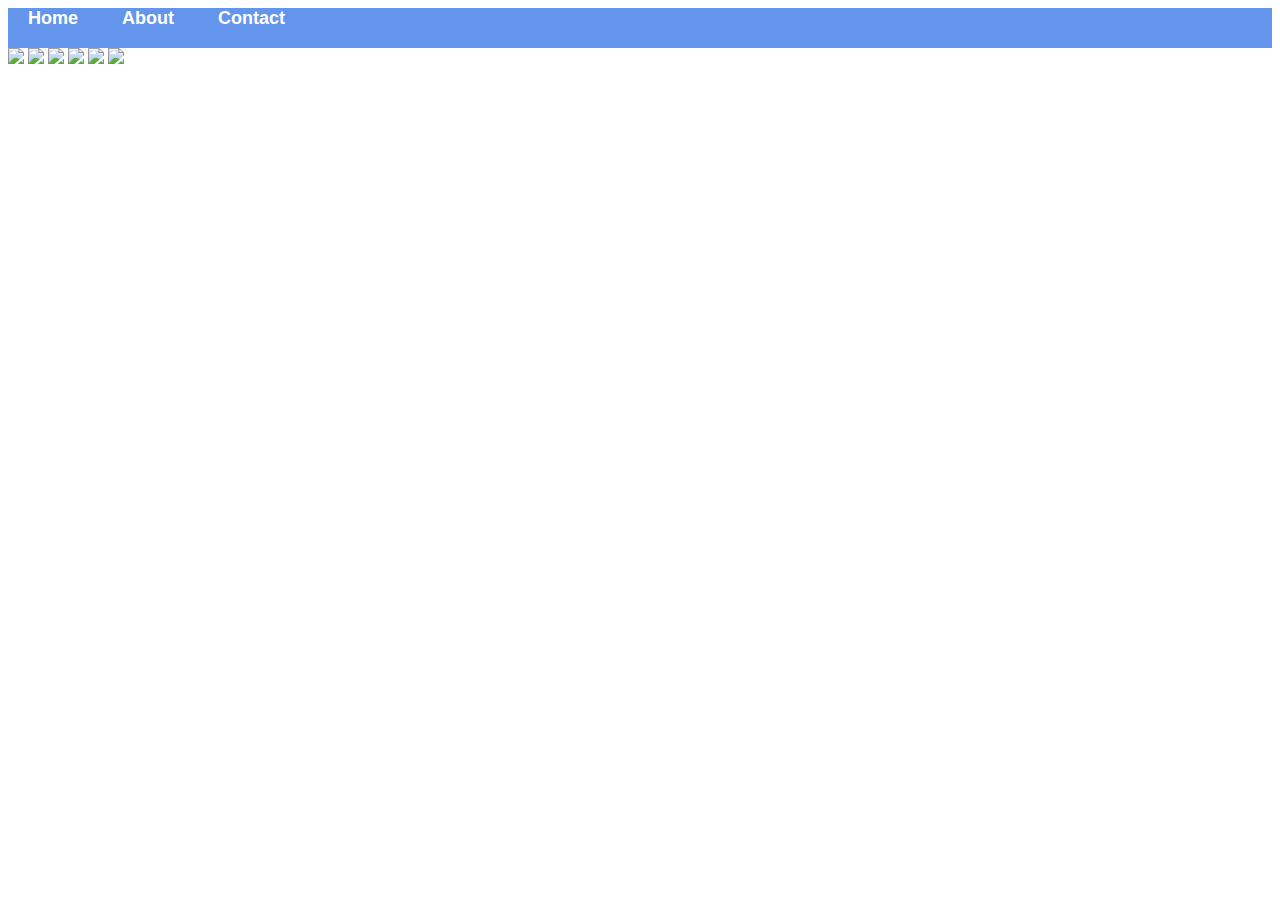
==== index.html @ 1544fb47 "Assessment 5 Submission" ====
<!DOCTYPE html>
<html>
   <head>
        <link rel="stylesheet"href="style.css">
    </head>
    <body>
        <div id="menu">
            <a href="index.html">Home</a>
            <a href="about.html">About</a>
            <a href="contact.html">Contact</a>
        </div>
        <div class="gallery">
            <a href="avenger1.html"><img src="images/Avenger_Blog_IronMan_Imagery5-q4grmvi70.jpg"/></a>
            <a href="avengers-2.html"><img src="images/captainamerica.jpg"/></a>
            <a href="avengers-4.html"><img src="images/images%20(2).jfif"/></a>
            <a href="avengers-5.html"><img src="images/images.jfif"/></a>
            <a href="avenger-3.html"><img src="images/images%20(1).jfif"/></a>
            <a href="avengers-6.html"><img src="images/Scene-The-Incredible-Hulk-Louis-Leterrier.jpg"/></a>
        </div>
    </body>
</html>
---- style.css ----
.gsllery img{
    width: 100%;
}

#menu{
    width: 100%;
    height: 40px;
    background-color: cornflowerblue
    
        

}

#menu a{
  color: #ffffff;
    font-family: Helvetica, sans-serif;
    font-size: 18px;
    text-decoration:none;
    font-weight:800;
    
    padding-left: 20px;
    padding-right: 20px;
    
}

#menu a:hover{
    color: #5077bd;
}
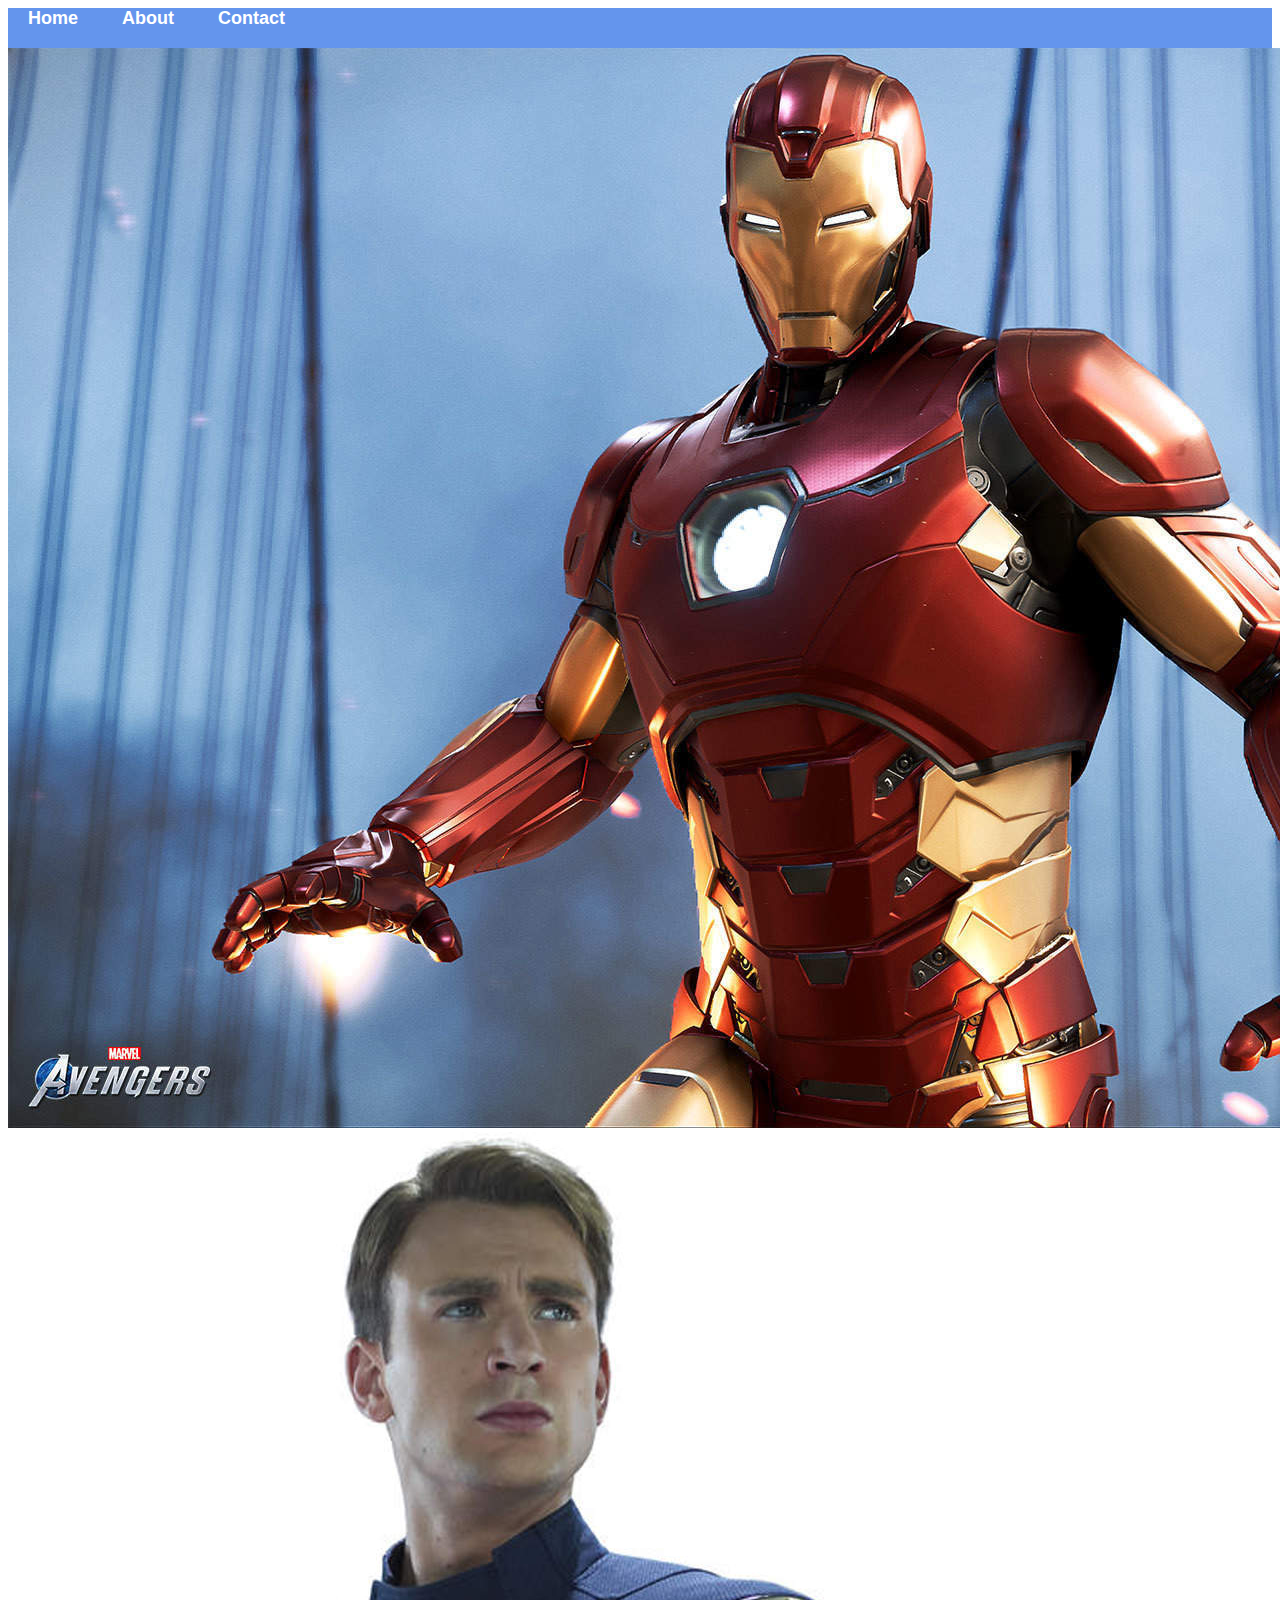
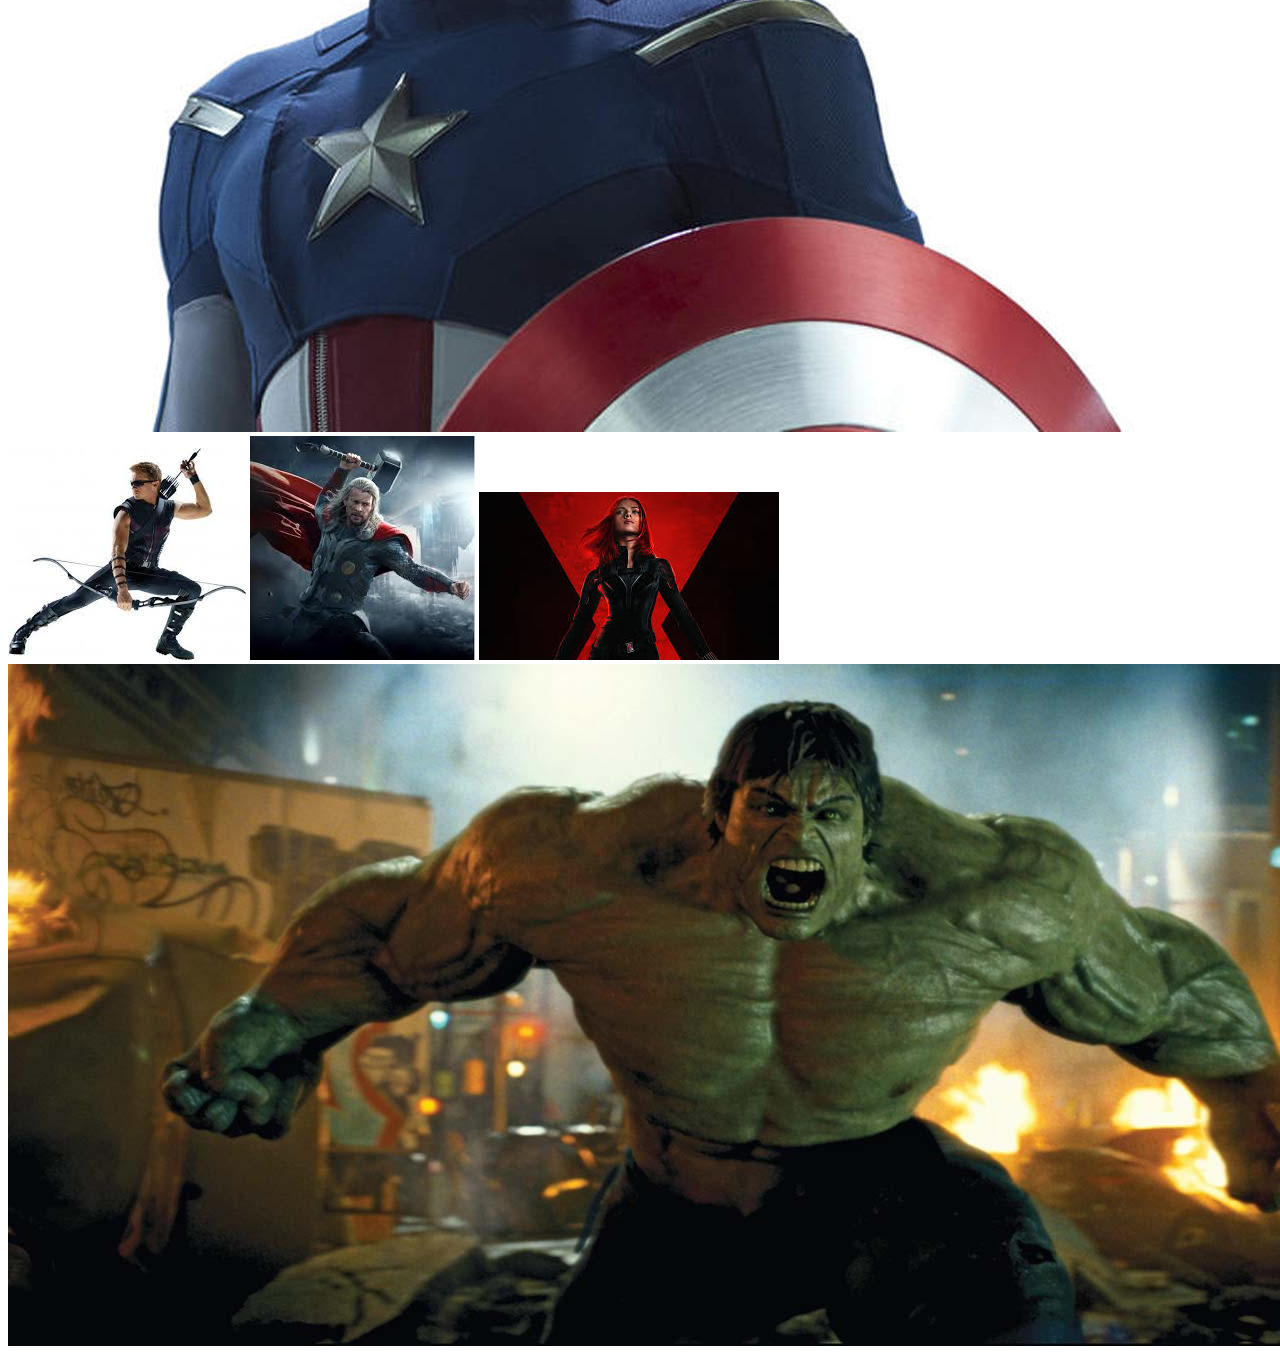
==== commit a6a92e4e: "Add files via upload" ====
--- a/index.html
+++ b/index.html
@@ -1,21 +1,21 @@
-<!DOCTYPE html>
-<html>
-   <head>
-        <link rel="stylesheet"href="style.css">
-    </head>
-    <body>
-        <div id="menu">
-            <a href="index.html">Home</a>
-            <a href="about.html">About</a>
-            <a href="contact.html">Contact</a>
-        </div>
-        <div class="gallery">
-            <a href="avenger1.html"><img src="images/Avenger_Blog_IronMan_Imagery5-q4grmvi70.jpg"/></a>
-            <a href="avengers-2.html"><img src="images/captainamerica.jpg"/></a>
-            <a href="avengers-4.html"><img src="images/images%20(2).jfif"/></a>
-            <a href="avengers-5.html"><img src="images/images.jfif"/></a>
-            <a href="avenger-3.html"><img src="images/images%20(1).jfif"/></a>
-            <a href="avengers-6.html"><img src="images/Scene-The-Incredible-Hulk-Louis-Leterrier.jpg"/></a>
-        </div>
-    </body>
+<!DOCTYPE html>
+<html>
+   <head>
+        <link rel="stylesheet"href="style.css">
+    </head>
+    <body>
+        <div id="menu">
+            <a href="index.html">Home</a>
+            <a href="about.html">About</a>
+            <a href="contact.html">Contact</a>
+        </div>
+        <div class="gallery">
+            <a href="avenger1.html"><img src="images/Avenger_Blog_IronMan_Imagery5-q4grmvi70.jpg"/></a>
+            <a href="avengers-2.html"><img src="images/captainamerica.jpg"/></a>
+            <a href="avengers-4.html"><img src="images/images%20(2).jfif"/></a>
+            <a href="avengers-5.html"><img src="images/images.jfif"/></a>
+            <a href="avenger-3.html"><img src="images/images%20(1).jfif"/></a>
+            <a href="avengers-6.html"><img src="images/Scene-The-Incredible-Hulk-Louis-Leterrier.jpg"/></a>
+        </div>
+    </body>
 </html>--- a/style.css
+++ b/style.css
@@ -1,28 +1,28 @@
-.gsllery img{
-    width: 100%;
-}
-
-#menu{
-    width: 100%;
-    height: 40px;
-    background-color: cornflowerblue
-    
-        
-
-}
-
-#menu a{
-  color: #ffffff;
-    font-family: Helvetica, sans-serif;
-    font-size: 18px;
-    text-decoration:none;
-    font-weight:800;
-    
-    padding-left: 20px;
-    padding-right: 20px;
-    
-}
-
-#menu a:hover{
-    color: #5077bd;
+.gsllery img{
+    width: 100%;
+}
+
+#menu{
+    width: 100%;
+    height: 40px;
+    background-color: cornflowerblue
+    
+        
+
+}
+
+#menu a{
+  color: #ffffff;
+    font-family: Helvetica, sans-serif;
+    font-size: 18px;
+    text-decoration:none;
+    font-weight:800;
+    
+    padding-left: 20px;
+    padding-right: 20px;
+    
+}
+
+#menu a:hover{
+    color: #5077bd;
 }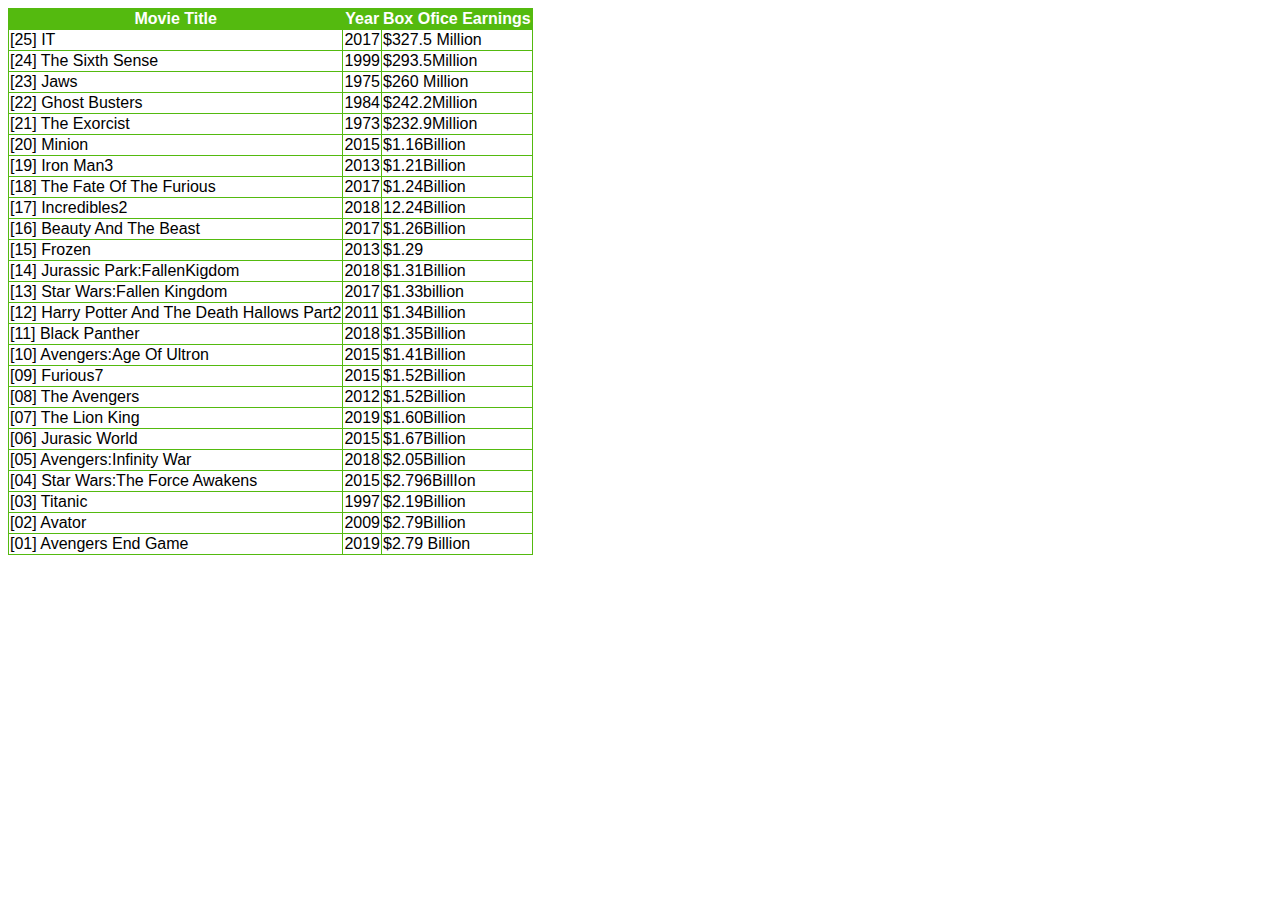
==== commit d210eb22: "update" ====
--- a/index.html
+++ b/index.html
@@ -1,21 +1,144 @@
-<!DOCTYPE html>
-<html>
-   <head>
-        <link rel="stylesheet"href="style.css">
-    </head>
-    <body>
-        <div id="menu">
-            <a href="index.html">Home</a>
-            <a href="about.html">About</a>
-            <a href="contact.html">Contact</a>
-        </div>
-        <div class="gallery">
-            <a href="avenger1.html"><img src="images/Avenger_Blog_IronMan_Imagery5-q4grmvi70.jpg"/></a>
-            <a href="avengers-2.html"><img src="images/captainamerica.jpg"/></a>
-            <a href="avengers-4.html"><img src="images/images%20(2).jfif"/></a>
-            <a href="avengers-5.html"><img src="images/images.jfif"/></a>
-            <a href="avenger-3.html"><img src="images/images%20(1).jfif"/></a>
-            <a href="avengers-6.html"><img src="images/Scene-The-Incredible-Hulk-Louis-Leterrier.jpg"/></a>
-        </div>
-    </body>
+<!DOCTYPE html>
+<html>
+    <head>
+        <link rel="stylesheet" href="style.css">
+    </head>
+    <body>
+        <table border="1">
+            <tr>
+                <th>Movie Title</th>
+                <th>Year</th>
+                <th>Box Ofice Earnings</th>
+            </tr>
+            <tr>
+                <td>[25] IT</td>
+                <td>2017</td>
+                <td>$327.5 Million</td>
+            </tr>
+            <tr>
+                <td>[24] The Sixth Sense</td>
+                <td>1999</td>
+                <td>$293.5Million</td>
+            </tr>
+            <tr>
+                <td>[23] Jaws</td>
+                <td>1975</td>
+                <td>$260 Million</td>
+            </tr>
+            <tr>
+                <td>[22] Ghost Busters</td>
+                <td>1984</td>
+                <td>$242.2Million</td>
+            </tr>
+            <tr>
+                <td>[21] The Exorcist</td>
+                <td>1973</td>
+                <td>$232.9Million</td>
+            </tr>
+            <tr>
+                <td>[20] Minion</td>
+                <td>2015</td>
+                <td>$1.16Billion</td>
+                </tr>
+            <tr>
+                <td>[19] Iron Man3</td>
+                <td>2013</td>
+                <td>$1.21Billion</td>
+            
+            </tr>
+            <tr>
+                <td>[18] The Fate Of The Furious</td>
+                <td>2017</td>
+                <td>$1.24Billion</td>
+            
+            </tr>
+            <tr>
+                <td>[17] Incredibles2</td>
+                <td>2018</td>
+                <td>12.24Billion</td>
+            </tr>
+            <tr>
+                <td>[16] Beauty And The Beast</td>
+                <td>2017</td>
+                <td>$1.26Billion</td>
+            </tr>
+            <tr>
+                <td>[15] Frozen</td>
+                <td>2013</td>
+                <td>$1.29</td>
+            </tr>
+            <tr>
+                <td>[14] Jurassic Park:FallenKigdom</td>
+                <td>2018</td>
+                <td>$1.31Billion</td>
+            </tr>
+            <tr>
+                <td>[13] Star Wars:Fallen Kingdom</td>
+                <td>2017</td>
+                <td>$1.33billion</td>
+            </tr>
+            <tr>
+                <td>[12] Harry Potter And The Death Hallows Part2</td>
+                <td>2011</td>
+                <td>$1.34Billion</td>
+            </tr>
+            <tr>
+                <td>[11] Black Panther</td>
+                <td>2018</td>
+                <td>$1.35Billion</td>
+            </tr>
+            <tr>
+                <td>[10] Avengers:Age Of Ultron</td>
+                <td>2015</td>
+                <td>$1.41Billion</td>
+            </tr>
+            <tr>
+                <td>[09] Furious7</td>
+                <td>2015</td>
+                <td>$1.52Billion</td>
+            
+            </tr>
+            <tr>
+                <td>[08] The Avengers</td>
+                <td>2012</td>
+                <td>$1.52Billion</td>
+            </tr>
+            <tr>
+                <td>[07] The Lion King</td>
+                <td>2019</td>
+                <td>$1.60Billion</td>
+            </tr>
+            <tr>
+                <td>[06] Jurasic World</td>
+                <td>2015</td>
+                <td>$1.67Billion</td>
+            </tr>
+            <tr>
+                <td>[05] Avengers:Infinity War</td>
+                <td>2018</td>
+                <td>$2.05Billion</td>
+            </tr>
+            <tr>
+                <td>[04] Star Wars:The Force Awakens</td>
+                <td>2015</td>
+                <td>$2.796BillIon</td>
+            </tr>
+            <tr>
+                <td>[03] Titanic</td>
+                <td>1997</td>
+                <td>$2.19Billion</td>
+            </tr>
+            <tr>
+                <td>[02] Avator</td>
+                <td>2009</td>
+                <td>$2.79Billion</td>
+            </tr>
+            <tr>
+                <td>[01] Avengers End Game</td>
+                <td>2019</td>
+                <td>$2.79 Billion</td>
+            </tr>
+        
+        </table>
+    </body>
 </html>--- a/style.css
+++ b/style.css
@@ -1,28 +1,12 @@
-.gsllery img{
-    width: 100%;
-}
-
-#menu{
-    width: 100%;
-    height: 40px;
-    background-color: cornflowerblue
-    
-        
-
-}
-
-#menu a{
-  color: #ffffff;
-    font-family: Helvetica, sans-serif;
-    font-size: 18px;
-    text-decoration:none;
-    font-weight:800;
-    
-    padding-left: 20px;
-    padding-right: 20px;
-    
-}
-
-#menu a:hover{
-    color: #5077bd;
-}+th{
+    font-weight:800;
+    background-color:#54BA0F;
+    color:#ffffff
+}
+
+    table{
+    font-family: Helvertica,sans-serif;
+    border-collapse: collapse;
+    border-width:1px;
+    border-style:solid;
+    border-color:#54BA0F;
